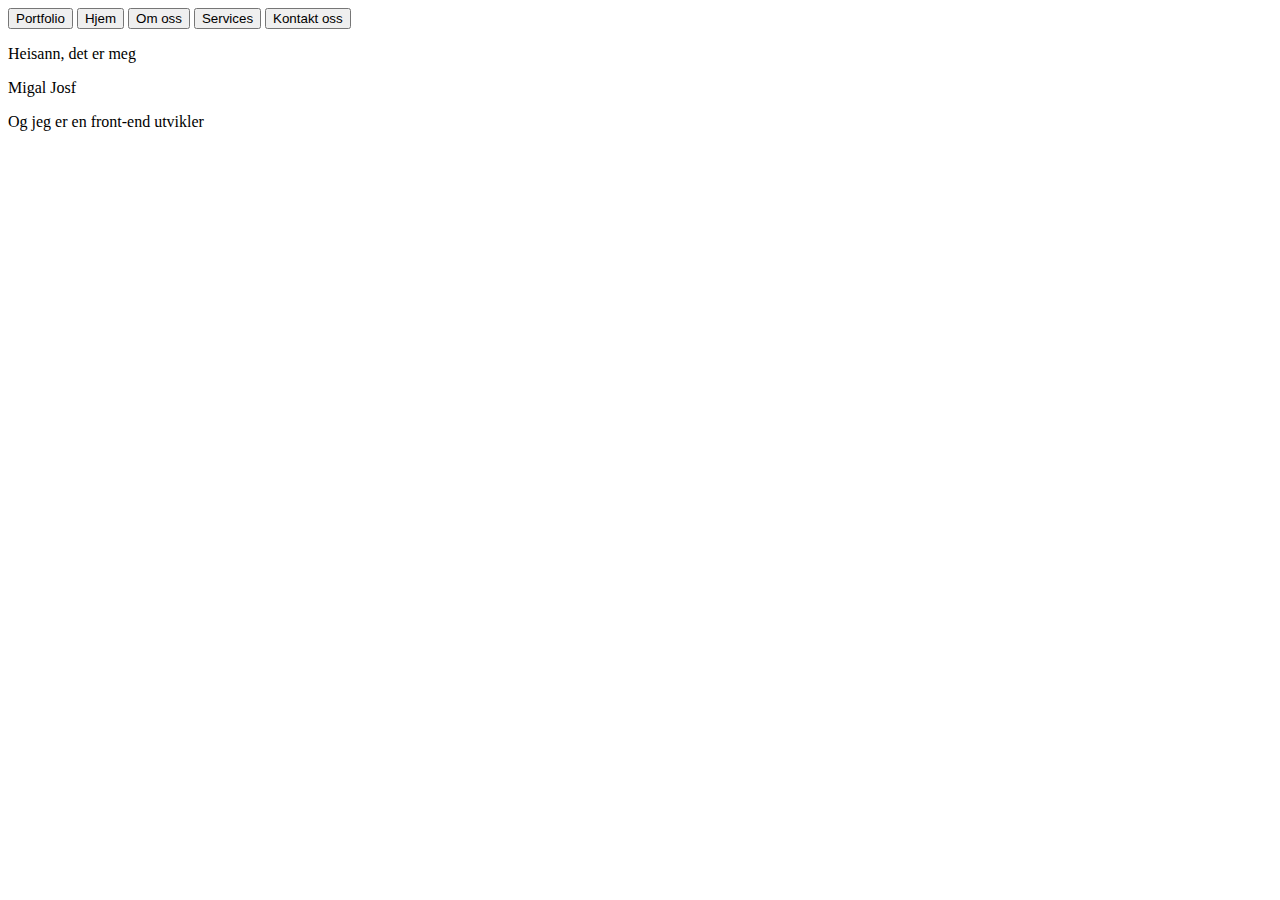
==== html/index.html @ c44939eb "html changes" ====
<!DOCTYPE html>
<html lang="en">
<head>
  <meta charset="UTF-8">
  <meta name="viewport" content="width=device-width, initial-scale=1.0">
  <title>Document</title>
</head>
<body>
  <div class="header-div">
    <button class="portfolio-knapp">Portfolio</button>
    <button class="hjem-knapp">Hjem</button>
    <button class="om-knapp">Om oss</button>
    <button class="service-knapp">Services</button>
    <button class="kontakt-knapp">Kontakt oss</button>
    </div>
    <div class="info-div">
      <p class="hilse-setning">Heisann, det er meg</p>
      <p class="navn-setning">Migal Josf</p>
      <span class="og-setning">Og jeg er en</span>
      <span class="yrkes-setning">front-end utvikler</span>
      <img src="" alt="">
    </div>
</body>
</html>
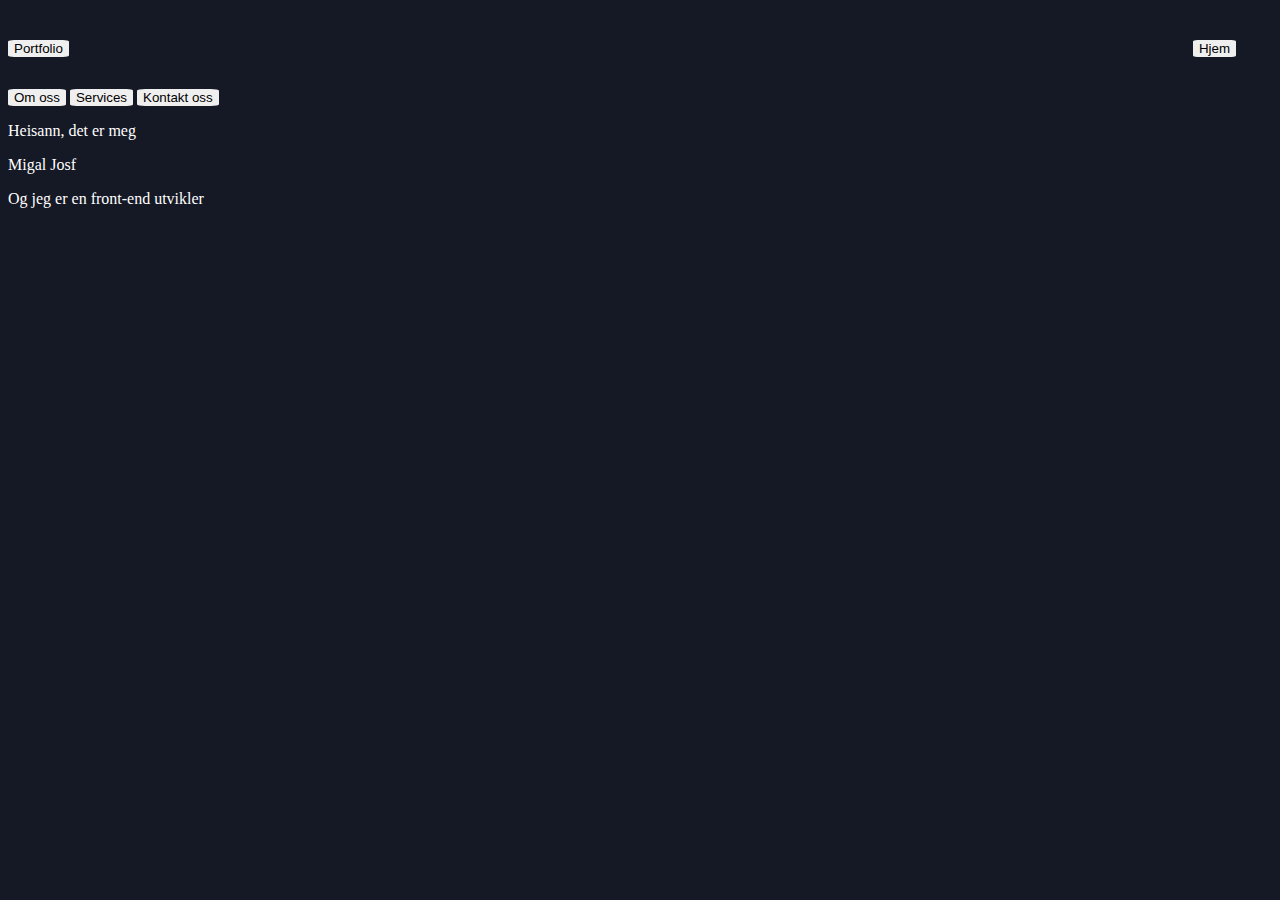
==== commit 656671ea: "resized the image" ====
--- a/html/index.html
+++ b/html/index.html
@@ -3,6 +3,8 @@
 <head>
   <meta charset="UTF-8">
   <meta name="viewport" content="width=device-width, initial-scale=1.0">
+  <link rel="stylesheet" href="../css/style.css">
+  <script src="../js/script.js" defer></script>
   <title>Document</title>
 </head>
 <body>
@@ -18,7 +20,9 @@
       <p class="navn-setning">Migal Josf</p>
       <span class="og-setning">Og jeg er en</span>
       <span class="yrkes-setning">front-end utvikler</span>
-      <img src="" alt="">
+    </div>
+    <div class="bilde">
+    <img src="../img/discord-image.jpg" alt="">
     </div>
 </body>
 </html>
--- a/css/style.css
+++ b/css/style.css
@@ -0,0 +1,21 @@
+
+.portfolio-knapp{
+margin-right: 70rem;
+}
+body{
+  background-color: #151925; 
+}
+    
+button, .knapp{
+    margin-top: 2rem;
+border-radius: 10%;
+border: 0px;
+}
+
+div, .setning{
+    color: white;
+}
+
+.bilde{
+   margin-right: 50rem;
+}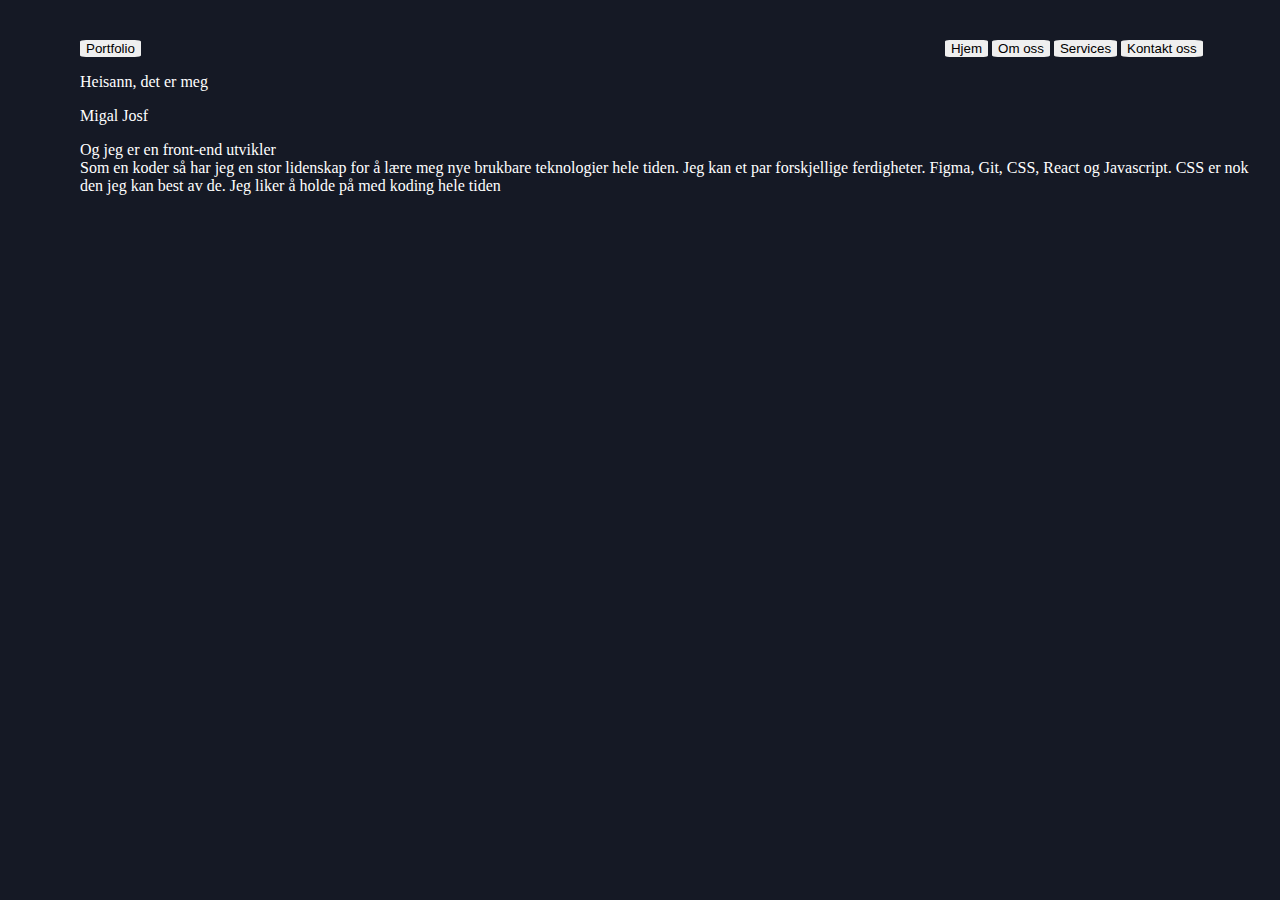
==== commit be6c2be1: "commit" ====
--- a/html/index.html
+++ b/html/index.html
@@ -21,6 +21,11 @@
       <span class="og-setning">Og jeg er en</span>
       <span class="yrkes-setning">front-end utvikler</span>
     </div>
+    <div>
+      Som en koder så har jeg en stor lidenskap for å lære meg nye  brukbare teknologier hele tiden.
+      Jeg kan et par forskjellige ferdigheter. Figma, Git, CSS, React og Javascript. CSS er nok den jeg kan best av de. 
+      Jeg liker å holde på med koding hele tiden
+    </div>
     <div class="bilde">
     <img src="../img/discord-image.jpg" alt="">
     </div>
--- a/css/style.css
+++ b/css/style.css
@@ -1,15 +1,17 @@
 
 .portfolio-knapp{
-margin-right: 70rem;
+margin-right: 50rem;
 }
 body{
   background-color: #151925; 
+  margin-left: 5rem;
 }
     
 button, .knapp{
     margin-top: 2rem;
-border-radius: 10%;
-border: 0px;
+    border-radius: 10%;
+    border: 0px;
+    justify-content: space-between;
 }
 
 div, .setning{
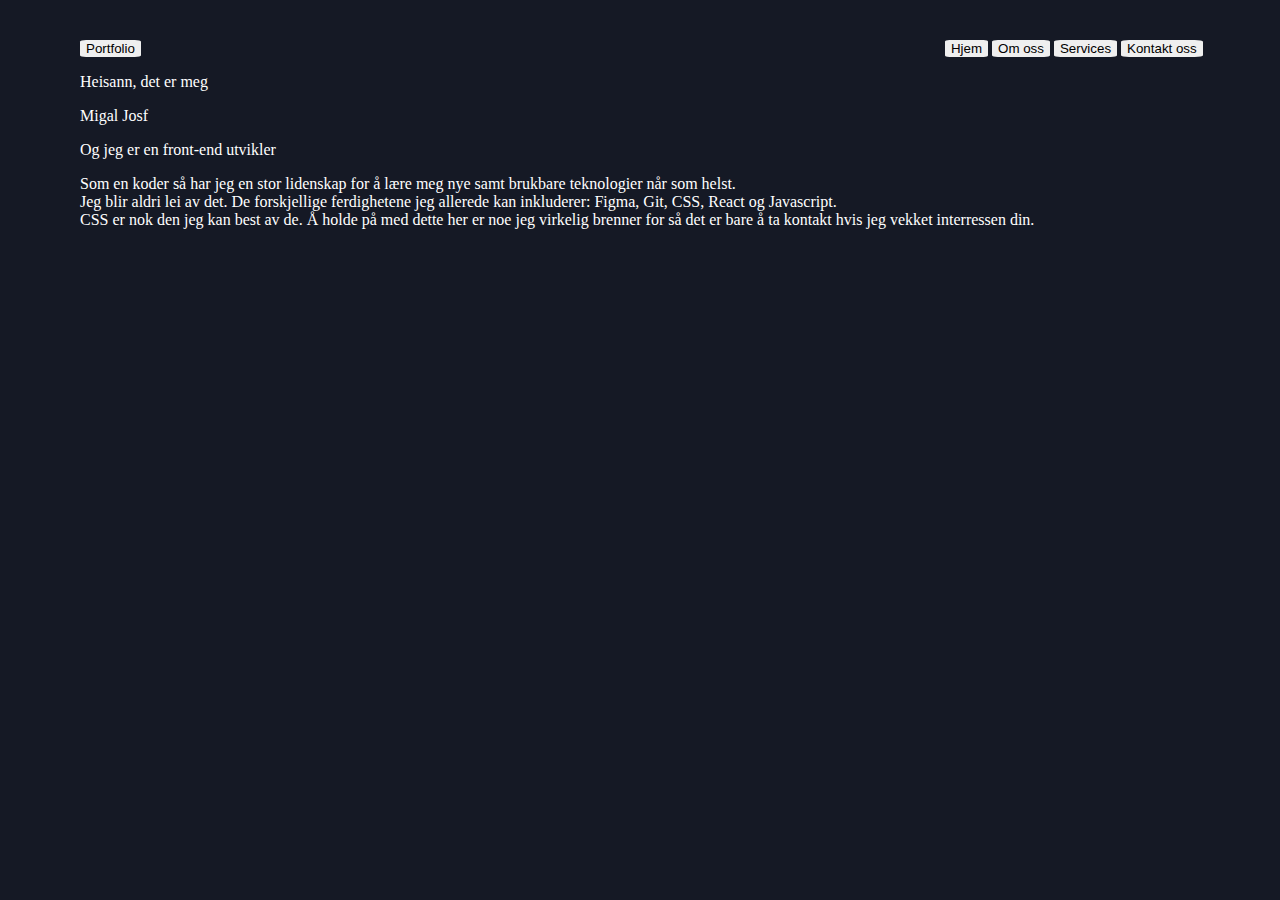
==== commit cf0808b1: "La til pitch." ====
--- a/html/index.html
+++ b/html/index.html
@@ -21,10 +21,10 @@
       <span class="og-setning">Og jeg er en</span>
       <span class="yrkes-setning">front-end utvikler</span>
     </div>
-    <div>
-      Som en koder så har jeg en stor lidenskap for å lære meg nye  brukbare teknologier hele tiden.
-      Jeg kan et par forskjellige ferdigheter. Figma, Git, CSS, React og Javascript. CSS er nok den jeg kan best av de. 
-      Jeg liker å holde på med koding hele tiden
+    <div class="pitch-div">
+      Som en koder så har jeg en stor lidenskap for å lære meg nye samt brukbare teknologier når som helst.<br>Jeg blir aldri lei av det. 
+      De forskjellige ferdighetene jeg allerede kan inkluderer: Figma, Git, CSS, React og Javascript. <br>CSS er nok den jeg kan best av de. 
+      Å holde på med dette her er noe jeg virkelig brenner for så det er bare å ta kontakt hvis jeg vekket interressen din. 
     </div>
     <div class="bilde">
     <img src="../img/discord-image.jpg" alt="">
--- a/css/style.css
+++ b/css/style.css
@@ -18,6 +18,10 @@
     color: white;
 }
 
+.pitch-div{
+  margin-top: 1rem;
+}
+
 .bilde{
    margin-right: 50rem;
 }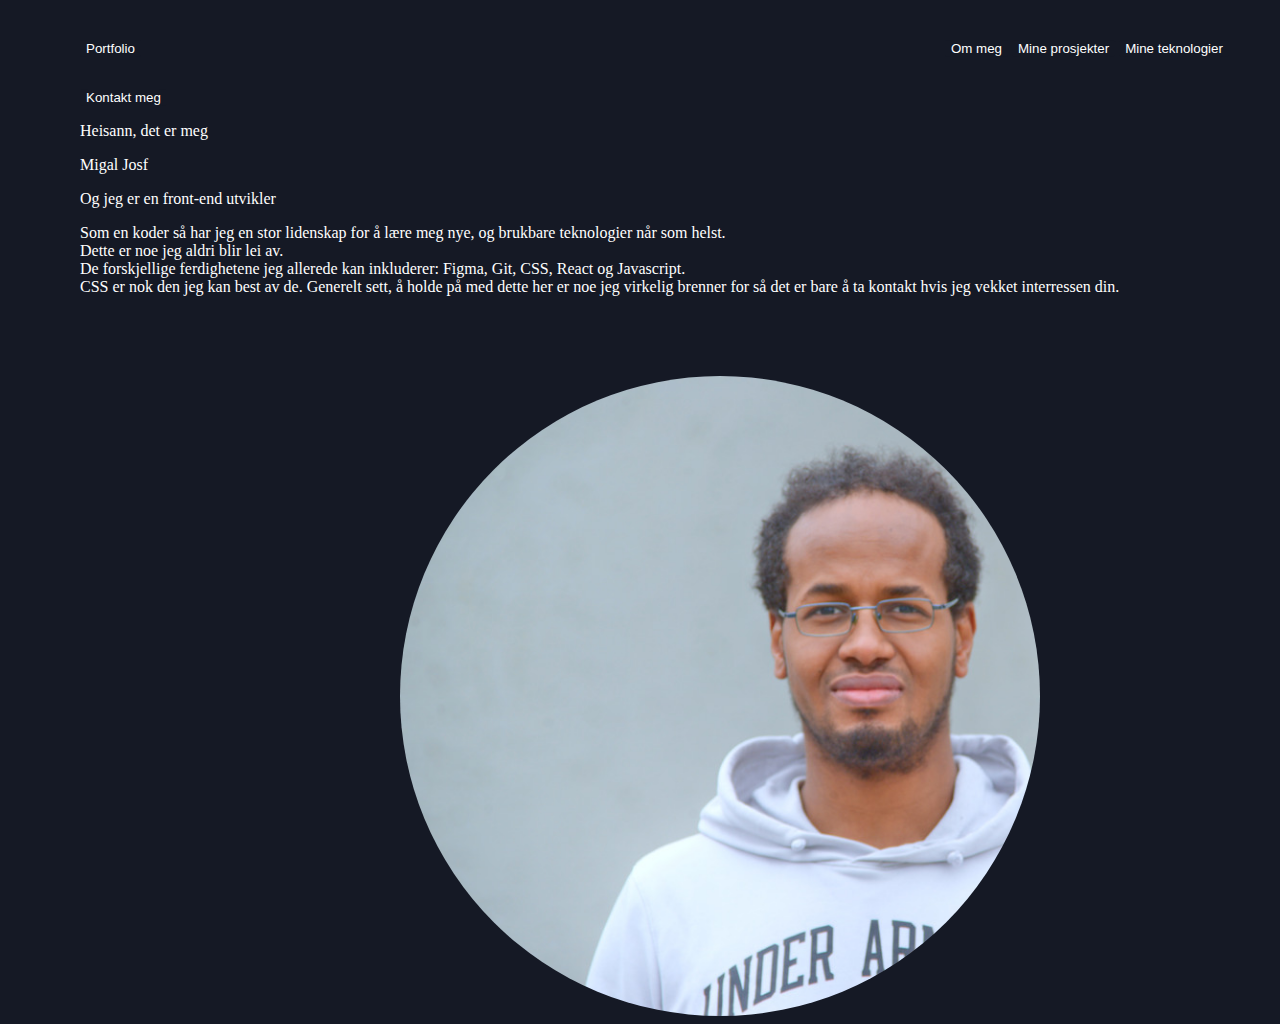
==== commit e993bba2: "update image" ====
--- a/html/index.html
+++ b/html/index.html
@@ -10,10 +10,10 @@
 <body>
   <div class="header-div">
     <button class="portfolio-knapp">Portfolio</button>
-    <button class="hjem-knapp">Hjem</button>
-    <button class="om-knapp">Om oss</button>
-    <button class="service-knapp">Services</button>
-    <button class="kontakt-knapp">Kontakt oss</button>
+    <button class="om-knapp">Om meg</button>
+    <button class="prosjekter-knapp">Mine prosjekter</button>
+    <button class="tekno-knapp">Mine teknologier</button>
+    <button class="kontakt-knapp">Kontakt meg</button>
     </div>
     <div class="info-div">
       <p class="hilse-setning">Heisann, det er meg</p>
@@ -22,12 +22,13 @@
       <span class="yrkes-setning">front-end utvikler</span>
     </div>
     <div class="pitch-div">
-      Som en koder så har jeg en stor lidenskap for å lære meg nye samt brukbare teknologier når som helst.<br>Jeg blir aldri lei av det. 
+      Som en koder så har jeg en stor lidenskap for å lære meg nye, og brukbare teknologier når som helst.<br>Dette er noe jeg aldri blir lei av.
+      <br>
       De forskjellige ferdighetene jeg allerede kan inkluderer: Figma, Git, CSS, React og Javascript. <br>CSS er nok den jeg kan best av de. 
-      Å holde på med dette her er noe jeg virkelig brenner for så det er bare å ta kontakt hvis jeg vekket interressen din. 
+      Generelt sett, å holde på med dette her er noe jeg virkelig brenner for så det er bare å ta kontakt hvis jeg vekket interressen din. 
     </div>
-    <div class="bilde">
-    <img src="../img/discord-image.jpg" alt="">
+    <div class="bilde-div">
+    <img class="bilde" src="../img/discord-image2.jpg" alt="">
     </div>
 </body>
 </html>
--- a/css/style.css
+++ b/css/style.css
@@ -1,13 +1,20 @@
-
-.portfolio-knapp{
-margin-right: 50rem;
+font-face{
+  
 }
 body{
   background-color: #151925; 
   margin-left: 5rem;
 }
     
+.portfolio-knapp{
+margin-right: 50rem;
+}
+
+
 button, .knapp{
+  background-color: #151925;
+  color: white;
+
     margin-top: 2rem;
     border-radius: 10%;
     border: 0px;
@@ -22,6 +29,20 @@
   margin-top: 1rem;
 }
 
+.bilde-div{
+  margin-top: 5rem;
+  margin-left: 20rem;
+  width: 40rem;
+  height: 40rem;
+  position: relative;
+  overflow: hidden;
+  border-radius: 50%;
+}
+
 .bilde{
-   margin-right: 50rem;
-}+  display: inline;
+  margin: 0 auto;
+  height: 100%;
+  width: auto;
+}
+
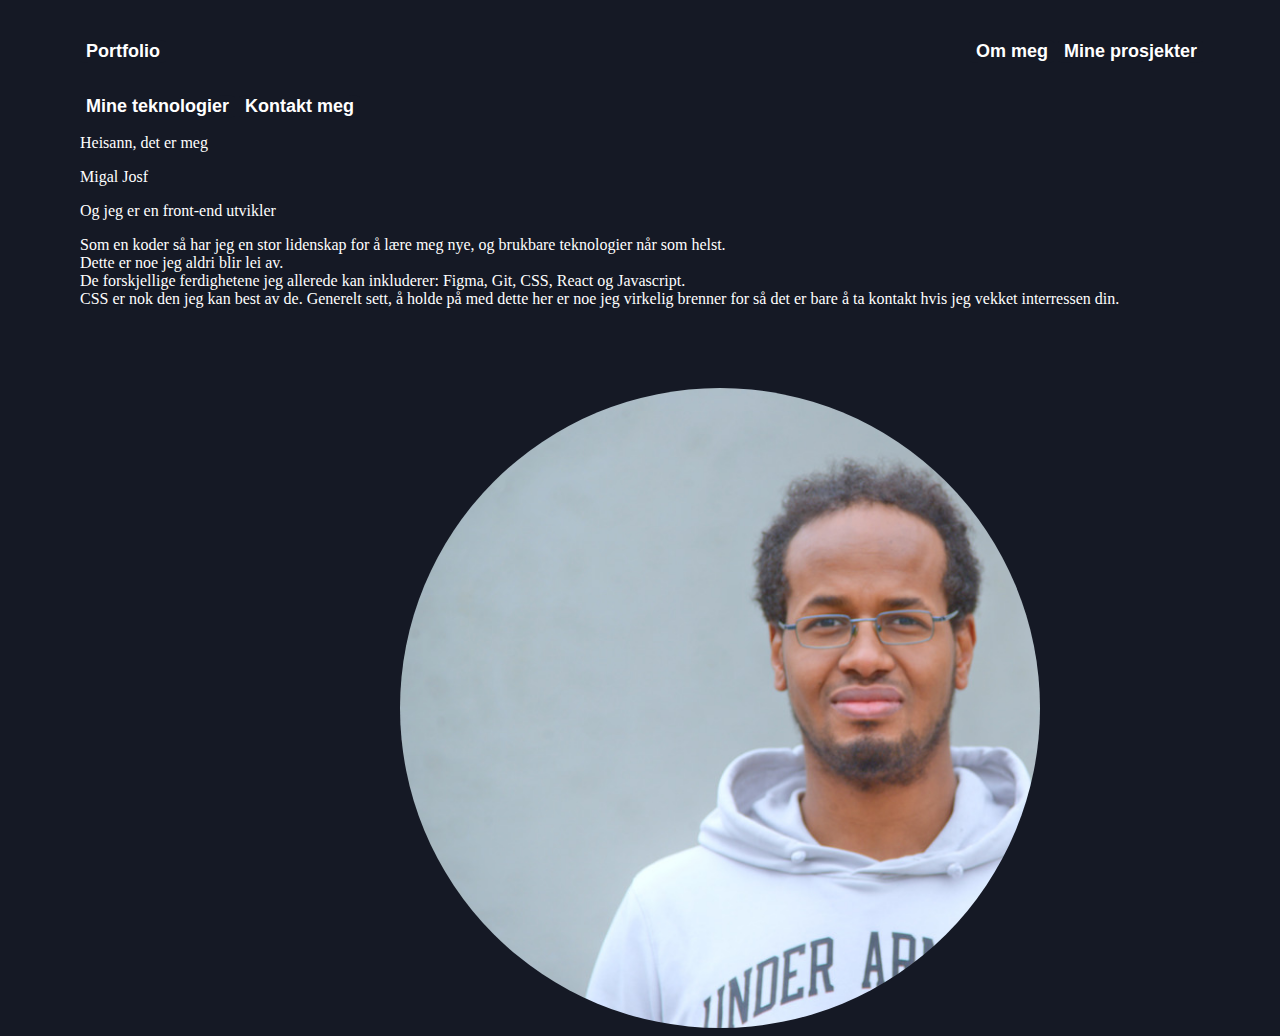
==== commit 2f6935e3: "changes" ====
--- a/html/index.html
+++ b/html/index.html
@@ -15,6 +15,7 @@
     <button class="tekno-knapp">Mine teknologier</button>
     <button class="kontakt-knapp">Kontakt meg</button>
     </div>
+    <div class="info&pitch-divs">
     <div class="info-div">
       <p class="hilse-setning">Heisann, det er meg</p>
       <p class="navn-setning">Migal Josf</p>
@@ -27,8 +28,12 @@
       De forskjellige ferdighetene jeg allerede kan inkluderer: Figma, Git, CSS, React og Javascript. <br>CSS er nok den jeg kan best av de. 
       Generelt sett, å holde på med dette her er noe jeg virkelig brenner for så det er bare å ta kontakt hvis jeg vekket interressen din. 
     </div>
+    </div>
     <div class="bilde-div">
     <img class="bilde" src="../img/discord-image2.jpg" alt="">
+    </div>
+    <div>
+
     </div>
 </body>
 </html>
--- a/css/style.css
+++ b/css/style.css
@@ -1,6 +1,8 @@
-font-face{
-  
+@font-face{
+  font-family: "ChunkFive-Regular";
+  src: url(../fonts/ChunkFive-Regular.otf)
 }
+
 body{
   background-color: #151925; 
   margin-left: 5rem;
@@ -12,6 +14,8 @@
 
 
 button, .knapp{
+  font-weight: bold;
+  font-size: large;
   background-color: #151925;
   color: white;
 
@@ -24,6 +28,7 @@
 div, .setning{
     color: white;
 }
+
 
 .pitch-div{
   margin-top: 1rem;
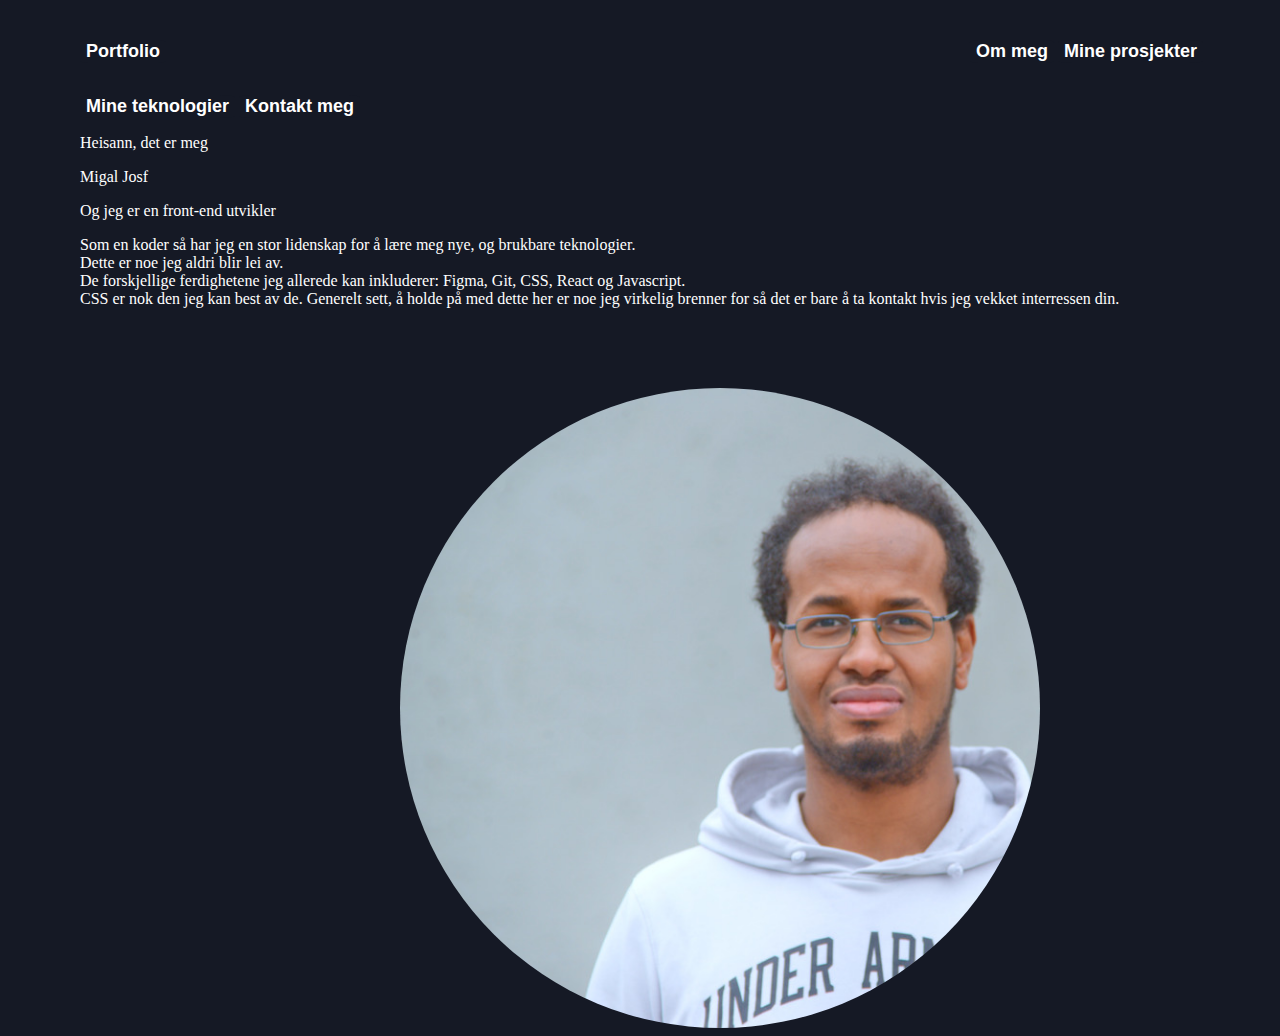
==== commit 3d24d6eb: "html changes" ====
--- a/html/index.html
+++ b/html/index.html
@@ -15,7 +15,8 @@
     <button class="tekno-knapp">Mine teknologier</button>
     <button class="kontakt-knapp">Kontakt meg</button>
     </div>
-    <div class="info&pitch-divs">
+    <div class="info-pitch-bilde-divs">
+    <div class="info-pitch-divs">
     <div class="info-div">
       <p class="hilse-setning">Heisann, det er meg</p>
       <p class="navn-setning">Migal Josf</p>
@@ -23,7 +24,7 @@
       <span class="yrkes-setning">front-end utvikler</span>
     </div>
     <div class="pitch-div">
-      Som en koder så har jeg en stor lidenskap for å lære meg nye, og brukbare teknologier når som helst.<br>Dette er noe jeg aldri blir lei av.
+      Som en koder så har jeg en stor lidenskap for å lære meg nye, og brukbare teknologier.<br>Dette er noe jeg aldri blir lei av.
       <br>
       De forskjellige ferdighetene jeg allerede kan inkluderer: Figma, Git, CSS, React og Javascript. <br>CSS er nok den jeg kan best av de. 
       Generelt sett, å holde på med dette her er noe jeg virkelig brenner for så det er bare å ta kontakt hvis jeg vekket interressen din. 
@@ -32,6 +33,7 @@
     <div class="bilde-div">
     <img class="bilde" src="../img/discord-image2.jpg" alt="">
     </div>
+    </div>
     <div>
 
     </div>
